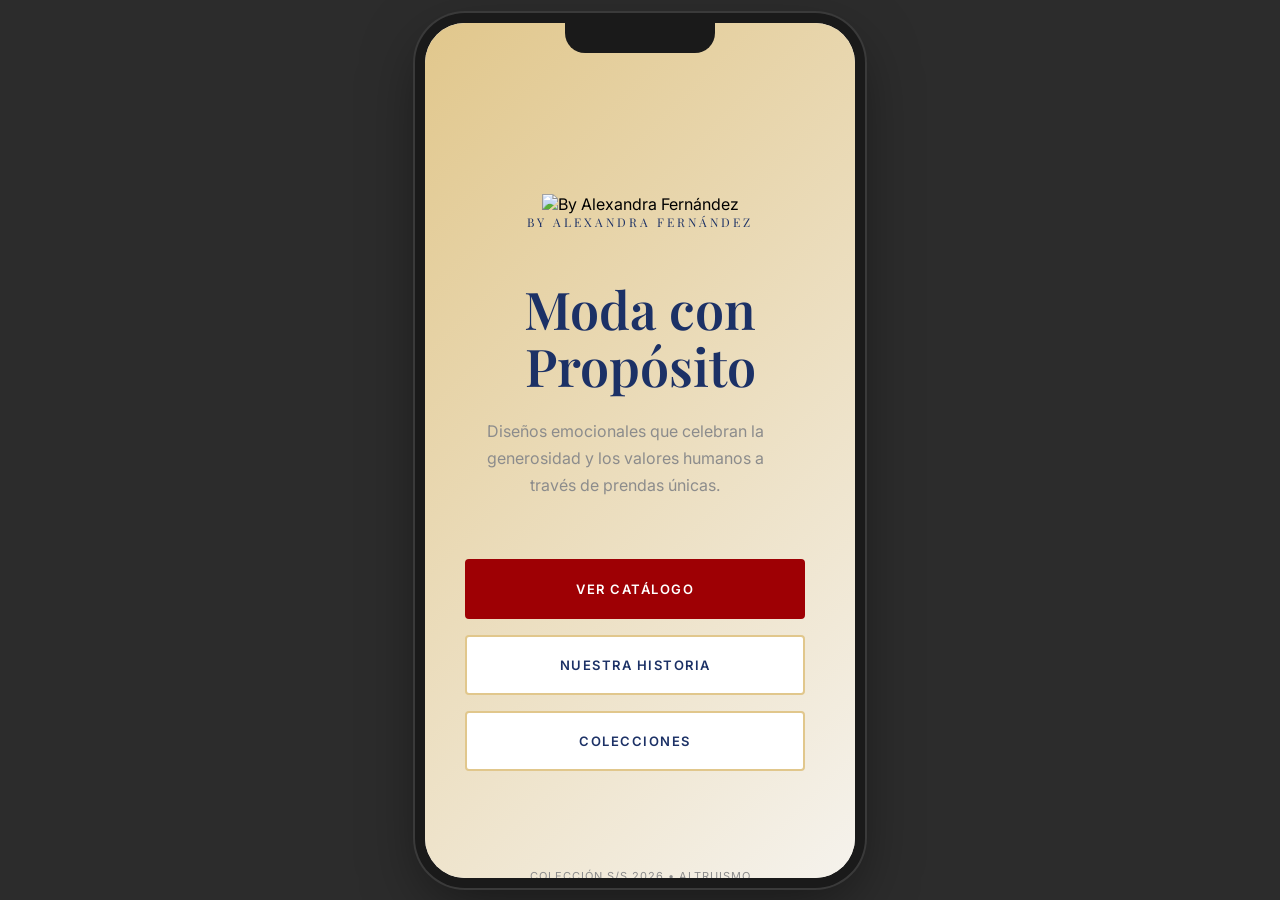
==== index.html @ 5521e4ed "index.html" ====
<!DOCTYPE html>
<html lang="es">
<head>
    <meta charset="UTF-8">
    <meta name="viewport" content="width=device-width, initial-scale=1.0">
    <title>By Alexandra Fernández - Home</title>
    
    <link rel="preconnect" href="https://fonts.googleapis.com">
    <link rel="preconnect" href="https://fonts.gstatic.com" crossorigin>
    <link href="https://fonts.googleapis.com/css2?family=Playfair+Display:wght@400;500;600;700&family=Inter:wght@300;400;500;600;700&display=swap" rel="stylesheet">
    
    <link rel="stylesheet" href="css/home.css">
</head>
<body>

<div id="mobile-wrapper">
    <div id="mobile-content">
        
        <!-- HOME / BIENVENIDA -->
        <section class="home-section">
            
            <!-- Imagen de fondo -->
            <div class="home-background">
                <img src="images/hero-background.jpg" alt="By Alexandra Fernández" class="background-image">
                <div class="background-overlay"></div>
            </div>

            <!-- Contenido sobre la imagen -->
            <div class="home-content">
                <!-- Logo de la marca -->
                <div class="home-logo">
                    By Alexandra Fernández
                </div>

                <!-- Título principal -->
                <h1 class="home-title">Moda con Propósito</h1>
                
                <!-- Subtítulo / Descripción -->
                <p class="home-subtitle">
                    Diseños emocionales que celebran la generosidad y los valores humanos a través de prendas únicas.
                </p>

                <!-- Menú de navegación -->
                <nav class="home-menu">
                    <a href="catalogo.html" class="menu-btn primary">
                        Ver Catálogo
                    </a>
                    <a href="historia.html" class="menu-btn">
                        Nuestra Historia
                    </a>
                    <a href="colecciones.html" class="menu-btn">
                        Colecciones
                    </a>
                </nav>

                <!-- Footer opcional -->
                <div class="home-footer">
                    <p class="season-badge">Colección S/S 2026 • ALTRUISMO</p>
                </div>
            </div>

        </section>

    </div>
</div>

</body>
</html>
---- css/home.css ----
/* ============================================
   HOME - PÁGINA DE BIENVENIDA
   ============================================ */

   * {
    margin: 0;
    padding: 0;
    box-sizing: border-box;
}

:root {
    --rojo: #9e0004;
    --azul: #1c3166;
    --amarillo: #f6d86b;
    --beige: #e1c78c;
    --marfil: #F6F4F0;
    --carbon: #1E1E1E;
    --gris: #8C8C8C;
    --font-display: 'Playfair Display', serif;
    --font-body: 'Inter', sans-serif;
}

body {
    margin: 0;
    padding: 0;
    background-color: #2c2c2c;
    display: flex;
    justify-content: center;
    align-items: center;
    min-height: 100vh;
    font-family: var(--font-body);
}

/* MOBILE WRAPPER - Simula pantalla de celular */
#mobile-wrapper {
    width: 100%;
    max-width: 430px;
    height: 932px;
    max-height: 95vh;
    background-color: var(--marfil);
    position: relative;
    overflow: hidden;
    box-shadow: 
        0 0 0 10px #1a1a1a,
        0 0 0 12px #3a3a3a,
        0 20px 60px rgba(0, 0, 0, 0.5);
    border-radius: 40px;
}

/* Notch del iPhone */
#mobile-wrapper::before {
    content: '';
    position: absolute;
    top: 0;
    left: 50%;
    transform: translateX(-50%);
    width: 150px;
    height: 30px;
    background-color: #1a1a1a;
    border-radius: 0 0 20px 20px;
    z-index: 9999;
}

#mobile-content {
    width: 100%;
    height: 100%;
    overflow-y: auto;
    overflow-x: hidden;
    -webkit-overflow-scrolling: touch;
}

#mobile-content::-webkit-scrollbar {
    display: none;
}

/* HOME SECTION */
.home-section {
    position: relative;
    min-height: 100vh;
    background: linear-gradient(135deg, var(--beige) 0%, var(--marfil) 100%);
    display: flex;
    flex-direction: column;
    justify-content: center;
    align-items: center;
    padding: 80px 40px 60px;
    text-align: center;
}

.home-logo {
    font-family: var(--font-display);
    font-size: 12px;
    letter-spacing: 3px;
    text-transform: uppercase;
    color: var(--azul);
    margin-bottom: 50px;
    animation: fadeIn 1s ease-out;
}

@keyframes fadeIn {
    from { opacity: 0; transform: translateY(-20px); }
    to { opacity: 1; transform: translateY(0); }
}

.home-title {
    font-family: var(--font-display);
    font-size: 52px;
    font-weight: 600;
    color: var(--azul);
    margin-bottom: 24px;
    line-height: 1.1;
    animation: fadeInUp 1s ease-out 0.2s backwards;
}

@keyframes fadeInUp {
    from { opacity: 0; transform: translateY(30px); }
    to { opacity: 1; transform: translateY(0); }
}

.home-subtitle {
    font-size: 16px;
    color: var(--gris);
    margin-bottom: 60px;
    line-height: 1.7;
    max-width: 320px;
    animation: fadeInUp 1s ease-out 0.4s backwards;
}

/* MENÚ DE NAVEGACIÓN */
.home-menu {
    display: flex;
    flex-direction: column;
    gap: 16px;
    width: 100%;
    max-width: 340px;
    animation: fadeInUp 1s ease-out 0.6s backwards;
}

.menu-btn {
    padding: 20px 40px;
    font-family: var(--font-body);
    font-size: 13px;
    font-weight: 600;
    letter-spacing: 1.5px;
    text-transform: uppercase;
    text-decoration: none;
    background-color: white;
    color: var(--azul);
    border: 2px solid var(--beige);
    border-radius: 4px;
    transition: all 0.3s ease;
    cursor: pointer;
    display: block;
}

.menu-btn:hover {
    background-color: var(--amarillo);
    color: var(--azul);
    border-color: var(--amarillo);
    transform: translateY(-2px);
    box-shadow: 0 4px 12px rgba(0, 0, 0, 0.15);
}

.menu-btn.primary {
    background-color: var(--rojo);
    color: white;
    border-color: var(--rojo);
}

.menu-btn.primary:hover {
    background-color: #7a0003;
}

/* FOOTER */
.home-footer {
    position: absolute;
    bottom: 40px;
    left: 0;
    right: 0;
    text-align: center;
}

.season-badge {
    font-size: 11px;
    letter-spacing: 1px;
    color: var(--gris);
    text-transform: uppercase;
}

/* RESPONSIVE - Para móviles reales */
@media (max-width: 430px) {
    body {
        background-color: var(--marfil);
    }
    
    #mobile-wrapper {
        max-width: 100%;
        height: 100vh;
        max-height: 100vh;
        border-radius: 0;
        box-shadow: none;
    }
    
    #mobile-wrapper::before {
        display: none;
    }
}
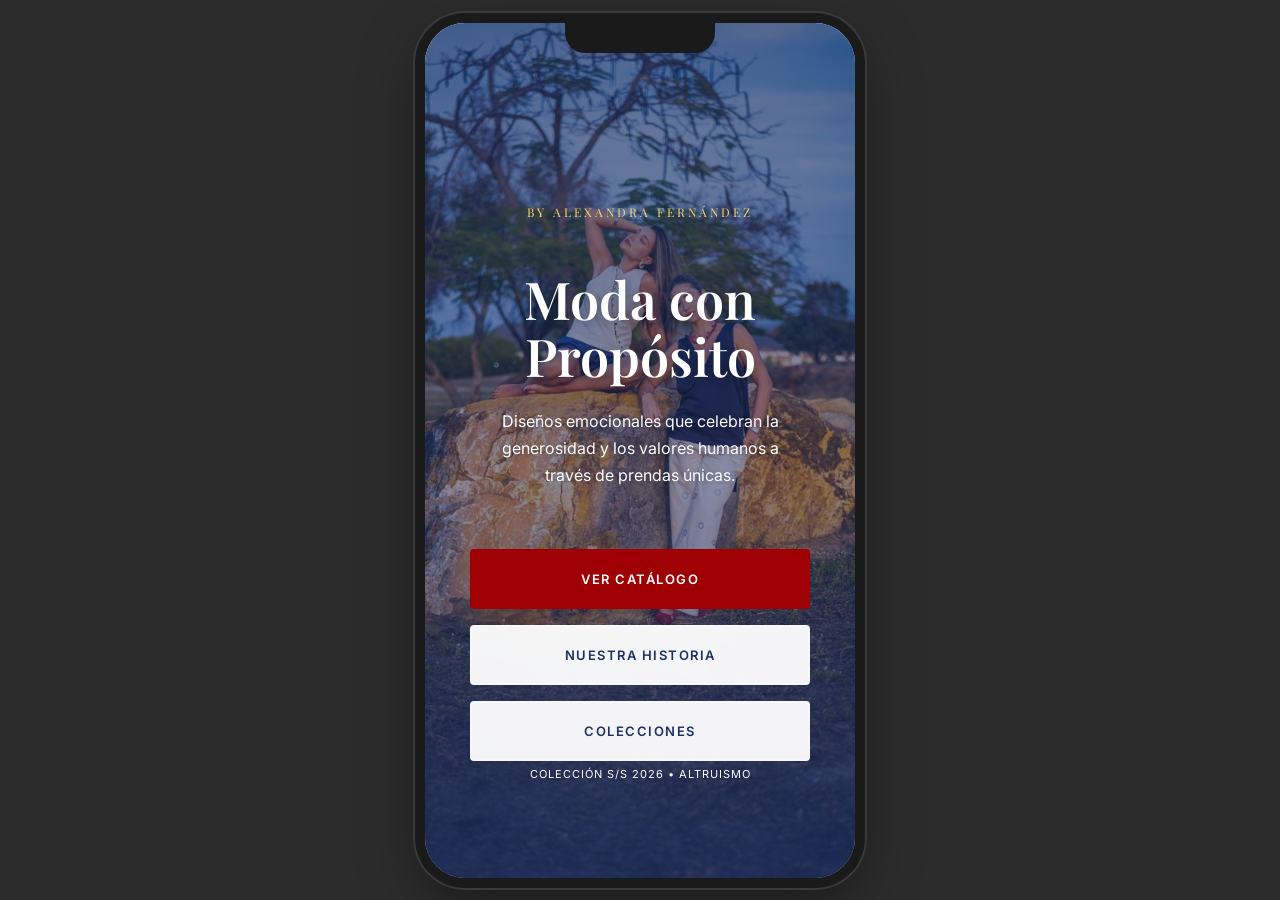
==== commit 270a502c: "index.html" ====
--- a/index.html
+++ b/index.html
@@ -21,7 +21,7 @@
             
             <!-- Imagen de fondo -->
             <div class="home-background">
-                <img src="images/hero-background.jpg" alt="By Alexandra Fernández" class="background-image">
+                <img src="images/home-background.jpeg" alt="By Alexandra Fernández" class="background-image">
                 <div class="background-overlay"></div>
             </div>
 
--- a/css/home.css
+++ b/css/home.css
@@ -2,7 +2,7 @@
    HOME - PÁGINA DE BIENVENIDA
    ============================================ */
 
-   * {
+* {
     margin: 0;
     padding: 0;
     box-sizing: border-box;
@@ -77,13 +77,55 @@
 .home-section {
     position: relative;
     min-height: 100vh;
-    background: linear-gradient(135deg, var(--beige) 0%, var(--marfil) 100%);
     display: flex;
     flex-direction: column;
     justify-content: center;
     align-items: center;
+    overflow: hidden;
+}
+
+/* IMAGEN DE FONDO */
+.home-background {
+    position: absolute;
+    top: 0;
+    left: 0;
+    width: 100%;
+    height: 100%;
+    z-index: 1;
+}
+
+.background-image {
+    width: 100%;
+    height: 100%;
+    object-fit: cover;
+    object-position: center;
+}
+
+.background-overlay {
+    position: absolute;
+    top: 0;
+    left: 0;
+    width: 100%;
+    height: 100%;
+    background: linear-gradient(
+        180deg,
+        rgba(28, 49, 102, 0.7) 0%,
+        rgba(28, 49, 102, 0.5) 50%,
+        rgba(28, 49, 102, 0.8) 100%
+    );
+    z-index: 2;
+}
+
+/* CONTENIDO */
+.home-content {
+    position: relative;
+    z-index: 3;
+    text-align: center;
     padding: 80px 40px 60px;
-    text-align: center;
+    width: 100%;
+    display: flex;
+    flex-direction: column;
+    align-items: center;
 }
 
 .home-logo {
@@ -91,7 +133,7 @@
     font-size: 12px;
     letter-spacing: 3px;
     text-transform: uppercase;
-    color: var(--azul);
+    color: var(--amarillo);
     margin-bottom: 50px;
     animation: fadeIn 1s ease-out;
 }
@@ -105,10 +147,11 @@
     font-family: var(--font-display);
     font-size: 52px;
     font-weight: 600;
-    color: var(--azul);
+    color: white;
     margin-bottom: 24px;
     line-height: 1.1;
     animation: fadeInUp 1s ease-out 0.2s backwards;
+    text-shadow: 0 2px 10px rgba(0, 0, 0, 0.3);
 }
 
 @keyframes fadeInUp {
@@ -118,11 +161,12 @@
 
 .home-subtitle {
     font-size: 16px;
-    color: var(--gris);
+    color: white;
     margin-bottom: 60px;
     line-height: 1.7;
     max-width: 320px;
     animation: fadeInUp 1s ease-out 0.4s backwards;
+    text-shadow: 0 1px 5px rgba(0, 0, 0, 0.3);
 }
 
 /* MENÚ DE NAVEGACIÓN */
@@ -143,13 +187,14 @@
     letter-spacing: 1.5px;
     text-transform: uppercase;
     text-decoration: none;
-    background-color: white;
+    background-color: rgba(255, 255, 255, 0.95);
     color: var(--azul);
-    border: 2px solid var(--beige);
+    border: 2px solid rgba(255, 255, 255, 0.3);
     border-radius: 4px;
     transition: all 0.3s ease;
     cursor: pointer;
     display: block;
+    backdrop-filter: blur(10px);
 }
 
 .menu-btn:hover {
@@ -157,7 +202,7 @@
     color: var(--azul);
     border-color: var(--amarillo);
     transform: translateY(-2px);
-    box-shadow: 0 4px 12px rgba(0, 0, 0, 0.15);
+    box-shadow: 0 4px 12px rgba(0, 0, 0, 0.3);
 }
 
 .menu-btn.primary {
@@ -168,6 +213,7 @@
 
 .menu-btn.primary:hover {
     background-color: #7a0003;
+    box-shadow: 0 4px 16px rgba(158, 0, 4, 0.4);
 }
 
 /* FOOTER */
@@ -182,8 +228,9 @@
 .season-badge {
     font-size: 11px;
     letter-spacing: 1px;
-    color: var(--gris);
+    color: white;
     text-transform: uppercase;
+    text-shadow: 0 1px 3px rgba(0, 0, 0, 0.3);
 }
 
 /* RESPONSIVE - Para móviles reales */
@@ -203,4 +250,4 @@
     #mobile-wrapper::before {
         display: none;
     }
-}+}
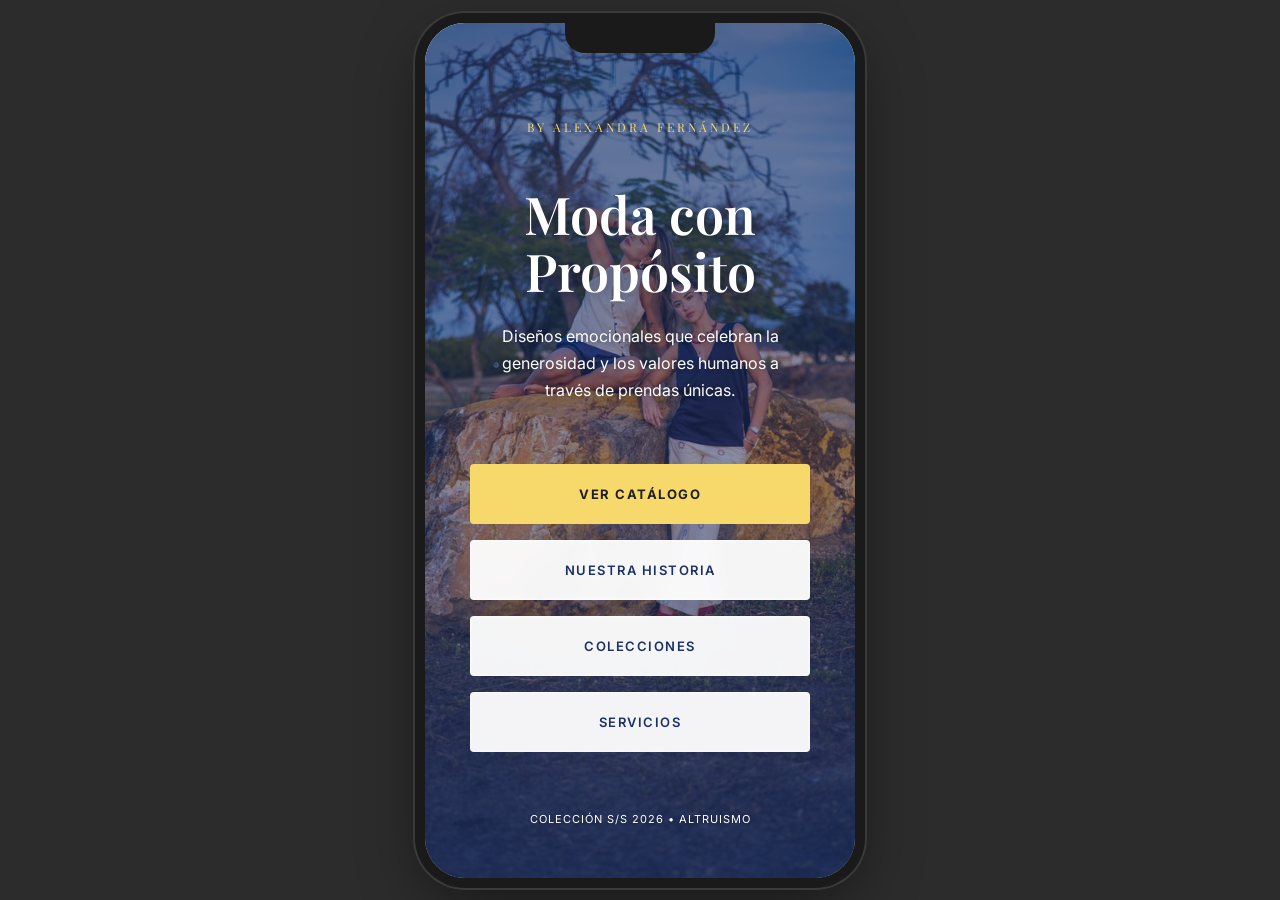
==== commit 0a1e596b: "Update index.html" ====
--- a/index.html
+++ b/index.html
@@ -51,6 +51,9 @@
                     <a href="colecciones.html" class="menu-btn">
                         Colecciones
                     </a>
+                    <a href="servicios.html" class="menu-btn">
+    Servicios
+</a>
                 </nav>
 
                 <!-- Footer opcional -->
--- a/css/home.css
+++ b/css/home.css
@@ -121,11 +121,13 @@
     position: relative;
     z-index: 3;
     text-align: center;
-    padding: 80px 40px 60px;
-    width: 100%;
+    padding: 0 40px;
+    width: 100%;
+    height: 100%;
     display: flex;
     flex-direction: column;
     align-items: center;
+    justify-content: center;
 }
 
 .home-logo {
@@ -199,29 +201,30 @@
 
 .menu-btn:hover {
     background-color: var(--amarillo);
-    color: var(--azul);
+    color: var(--carbon);
     border-color: var(--amarillo);
     transform: translateY(-2px);
     box-shadow: 0 4px 12px rgba(0, 0, 0, 0.3);
 }
 
 .menu-btn.primary {
-    background-color: var(--rojo);
-    color: white;
-    border-color: var(--rojo);
+    background-color: var(--amarillo);
+    color: var(--carbon);
+    border-color: var(--amarillo);
+    font-weight: 700;
 }
 
 .menu-btn.primary:hover {
-    background-color: #7a0003;
-    box-shadow: 0 4px 16px rgba(158, 0, 4, 0.4);
+    background-color: #ddb944;
+    color: var(--carbon);
+    border-color: #ddb944;
+    transform: translateY(-2px);
+    box-shadow: 0 4px 16px rgba(246, 216, 107, 0.6);
 }
 
 /* FOOTER */
 .home-footer {
-    position: absolute;
-    bottom: 40px;
-    left: 0;
-    right: 0;
+    margin-top: 60px;
     text-align: center;
 }
 
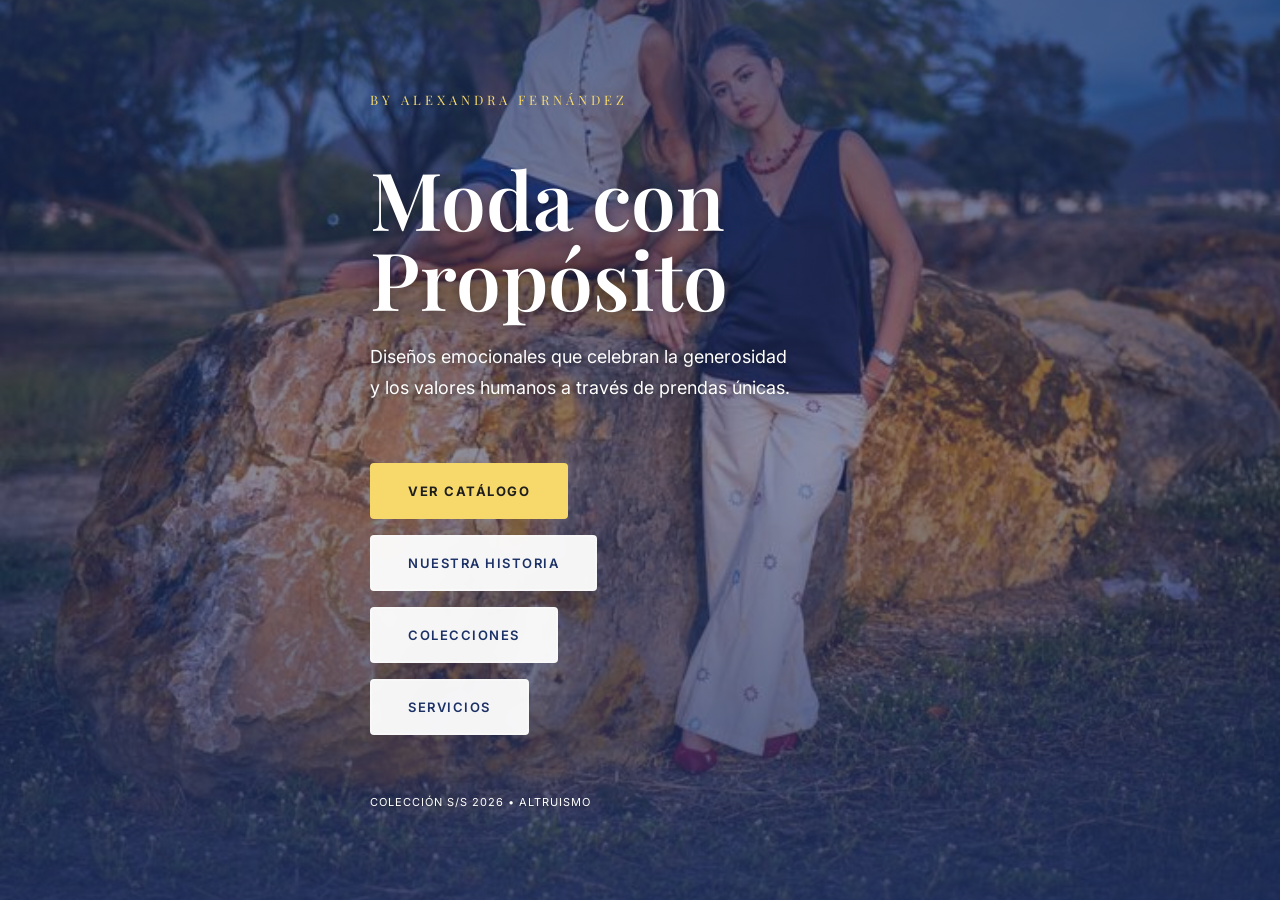
==== commit 045b9493: "Update index.html" ====
--- a/index.html
+++ b/index.html
@@ -10,6 +10,7 @@
     <link href="https://fonts.googleapis.com/css2?family=Playfair+Display:wght@400;500;600;700&family=Inter:wght@300;400;500;600;700&display=swap" rel="stylesheet">
     
     <link rel="stylesheet" href="css/home.css">
+    <link rel="stylesheet" href="css/desktop.css">
 </head>
 <body>
 
--- a/css/home.css
+++ b/css/home.css
@@ -236,21 +236,20 @@
     text-shadow: 0 1px 3px rgba(0, 0, 0, 0.3);
 }
 
-/* RESPONSIVE - Para móviles reales */
-@media (max-width: 430px) {
+/* RESPONSIVE */
+@media (max-width: 768px) {
     body {
         background-color: var(--marfil);
+        align-items: flex-start;
     }
-    
     #mobile-wrapper {
         max-width: 100%;
-        height: 100vh;
-        max-height: 100vh;
+        width: 100%;
+        height: 100dvh;
+        max-height: 100dvh;
         border-radius: 0;
         box-shadow: none;
     }
-    
-    #mobile-wrapper::before {
-        display: none;
-    }
-}
+    #mobile-wrapper::before { display: none; }
+}
+}
--- a/css/desktop.css
+++ b/css/desktop.css
@@ -0,0 +1,204 @@
+/* ============================================
+   DESKTOP LAYOUT - By Alexandra Fernández
+   Solo aplica en pantallas > 769px
+   ============================================ */
+
+@media (min-width: 769px) {
+
+    body {
+        background-color: var(--marfil);
+        display: block;
+        min-height: 100vh;
+    }
+
+    #mobile-wrapper {
+        width: 100%;
+        max-width: 100%;
+        height: auto;
+        max-height: none;
+        border-radius: 0;
+        box-shadow: none;
+        background-color: var(--marfil);
+    }
+
+    #mobile-wrapper::before { display: none; }
+
+    #mobile-content {
+        height: auto;
+        overflow: visible;
+    }
+
+    /* NAVBAR */
+    .nav-header {
+        position: fixed;
+        top: 0; left: 0; right: 0;
+        width: 100%;
+        max-width: 100%;
+        padding: 0 60px;
+        height: 70px;
+        display: flex;
+        justify-content: space-between;
+        align-items: center;
+        background-color: rgba(255,255,255,0.97);
+        backdrop-filter: blur(12px);
+        border-bottom: 1px solid var(--beige);
+        z-index: 1000;
+    }
+
+    .nav-title { font-size: 22px; letter-spacing: 1px; }
+    .nav-back  { font-size: 14px; }
+
+    /* HOME */
+    .home-section { min-height: 100vh; width: 100%; }
+
+    .home-content {
+        padding: 0 80px;
+        max-width: 700px;
+        margin: 0 auto;
+        align-items: flex-start;
+        text-align: left;
+    }
+
+    .home-logo    { font-size: 13px; letter-spacing: 4px; }
+    .home-title   { font-size: 80px; line-height: 1.0; max-width: 580px; }
+    .home-subtitle{ font-size: 18px; max-width: 420px; text-align: left; }
+    .home-menu    { max-width: 380px; align-items: flex-start; }
+
+    .menu-btn {
+        padding: 18px 36px;
+        font-size: 13px;
+        transition: all 0.25s ease;
+    }
+    .menu-btn:hover {
+        transform: translateY(-2px);
+        box-shadow: 0 6px 20px rgba(0,0,0,0.25);
+    }
+
+    /* HISTORIA */
+    .historia-container { max-width: 800px; margin: 0 auto; padding-top: 70px; }
+    .historia-hero      { height: 500px; }
+    .historia-header    { padding: 60px 60px 40px; }
+    .historia-title     { font-size: 56px; }
+    .historia-content   { padding: 50px 80px; }
+    .section-subtitle   { font-size: 28px; }
+    .section-text       { font-size: 17px; max-width: 560px; }
+    .quote-block        { margin: 60px 0; }
+    .quote-text         { font-size: 26px; }
+
+    .historia-footer {
+        padding: 50px 80px 80px;
+        flex-direction: row;
+        gap: 20px;
+    }
+
+    .btn-cta, .btn-secondary { flex: 1; padding: 20px; font-size: 13px; transition: all 0.25s ease; }
+    .btn-cta:hover      { background-color: #7a0003; transform: translateY(-2px); }
+    .btn-secondary:hover{ background-color: var(--azul); color: white; transform: translateY(-2px); }
+
+    /* CATÁLOGO */
+    .catalog-hero { padding: 100px 60px 60px; text-align: center; }
+    .catalog-title { font-size: 64px; }
+    .catalog-subtitle { font-size: 14px; letter-spacing: 3px; margin-top: 8px; }
+
+    .products-grid {
+        max-width: 1200px;
+        margin: 0 auto;
+        padding: 40px 60px 80px;
+        display: grid;
+        grid-template-columns: repeat(3, 1fr);
+        gap: 30px;
+    }
+
+    .product-card      { display: flex; flex-direction: column; }
+    .product-images-gallery { height: 340px; }
+    .product-info      { flex: 1; display: flex; flex-direction: column; padding: 20px; }
+    .product-name      { font-size: 20px; }
+    .product-price     { font-size: 20px; margin-bottom: 16px; }
+    .size-btn          { padding: 10px; font-size: 13px; }
+    .btn-add-cart      { margin-top: auto; transition: all 0.25s ease; }
+    .btn-add-cart:hover{ background-color: var(--rojo); transform: translateY(-1px); }
+
+    .cart-modal   { align-items: center; justify-content: center; }
+    .cart-content { width: 480px; max-width: 90vw; max-height: 80vh; border-radius: 16px; }
+
+    /* CHECKOUT — dos columnas */
+    .checkout-container {
+        max-width: 900px;
+        margin: 0 auto;
+        padding: 100px 40px 80px;
+        display: grid;
+        grid-template-columns: 1fr 1fr;
+        gap: 40px;
+        align-items: start;
+    }
+
+    .order-summary { position: sticky; top: 90px; }
+    .checkout-form { gap: 24px; }
+
+    .btn-submit { transition: all 0.25s ease; }
+    .btn-submit:hover {
+        background-color: #7a0003;
+        transform: translateY(-2px);
+        box-shadow: 0 8px 20px rgba(158, 0, 4, 0.35);
+    }
+
+    /* COLECCIONES */
+    .colecciones-container {
+        max-width: 1000px;
+        margin: 0 auto;
+        padding: 100px 60px 80px;
+        gap: 60px;
+    }
+
+    .coleccion-card {
+        display: grid;
+        grid-template-columns: 1fr 1fr;
+        align-items: stretch;
+    }
+
+    .coleccion-images   { display: flex; flex-direction: column; }
+    .coleccion-image.main { height: 360px; flex: 1; }
+    .gallery-image      { height: 160px; }
+    .coleccion-content  { padding: 40px; display: flex; flex-direction: column; justify-content: center; }
+    .coleccion-title    { font-size: 44px; }
+    .btn-coleccion      { transition: all 0.25s ease; }
+    .btn-coleccion:hover{ background-color: #7a0003; transform: translateY(-2px); }
+
+    /* SERVICIOS */
+    .servicios-hero { padding: 100px 60px 80px; text-align: center; }
+    .hero-title     { font-size: 64px; }
+    .hero-description { font-size: 17px; max-width: 520px; }
+
+    .servicios-intro { max-width: 700px; margin: 0 auto; padding: 50px 40px 20px; }
+
+    .servicios-grid {
+        max-width: 900px;
+        margin: 0 auto;
+        padding: 20px 60px 60px;
+        display: grid;
+        grid-template-columns: repeat(3, 1fr);
+        gap: 24px;
+    }
+
+    .servicio-card { display: flex; flex-direction: column; }
+    .card-body     { flex: 1; display: flex; flex-direction: column; }
+    .card-btn      { margin-top: auto; transition: all 0.25s ease; }
+
+    .servicio-card.diseno   .card-btn:hover { background-color: #7a0003; transform: translateY(-1px); }
+    .servicio-card.asesoria .card-btn:hover { background-color: #0f1e45; transform: translateY(-1px); }
+    .servicio-card.colabs   .card-btn:hover { background-color: #ddb944; transform: translateY(-1px); }
+
+    .servicios-quote  { max-width: 600px; margin: 0 auto 50px; }
+
+    .servicios-footer {
+        max-width: 500px;
+        margin: 0 auto;
+        padding: 20px 40px 80px;
+        flex-direction: row;
+    }
+
+    .servicios-footer .btn-cta,
+    .servicios-footer .btn-secondary { flex: 1; transition: all 0.25s ease; }
+    .servicios-footer .btn-cta:hover     { background-color: #7a0003; transform: translateY(-2px); }
+    .servicios-footer .btn-secondary:hover { background-color: var(--azul); color: white; transform: translateY(-2px); }
+}
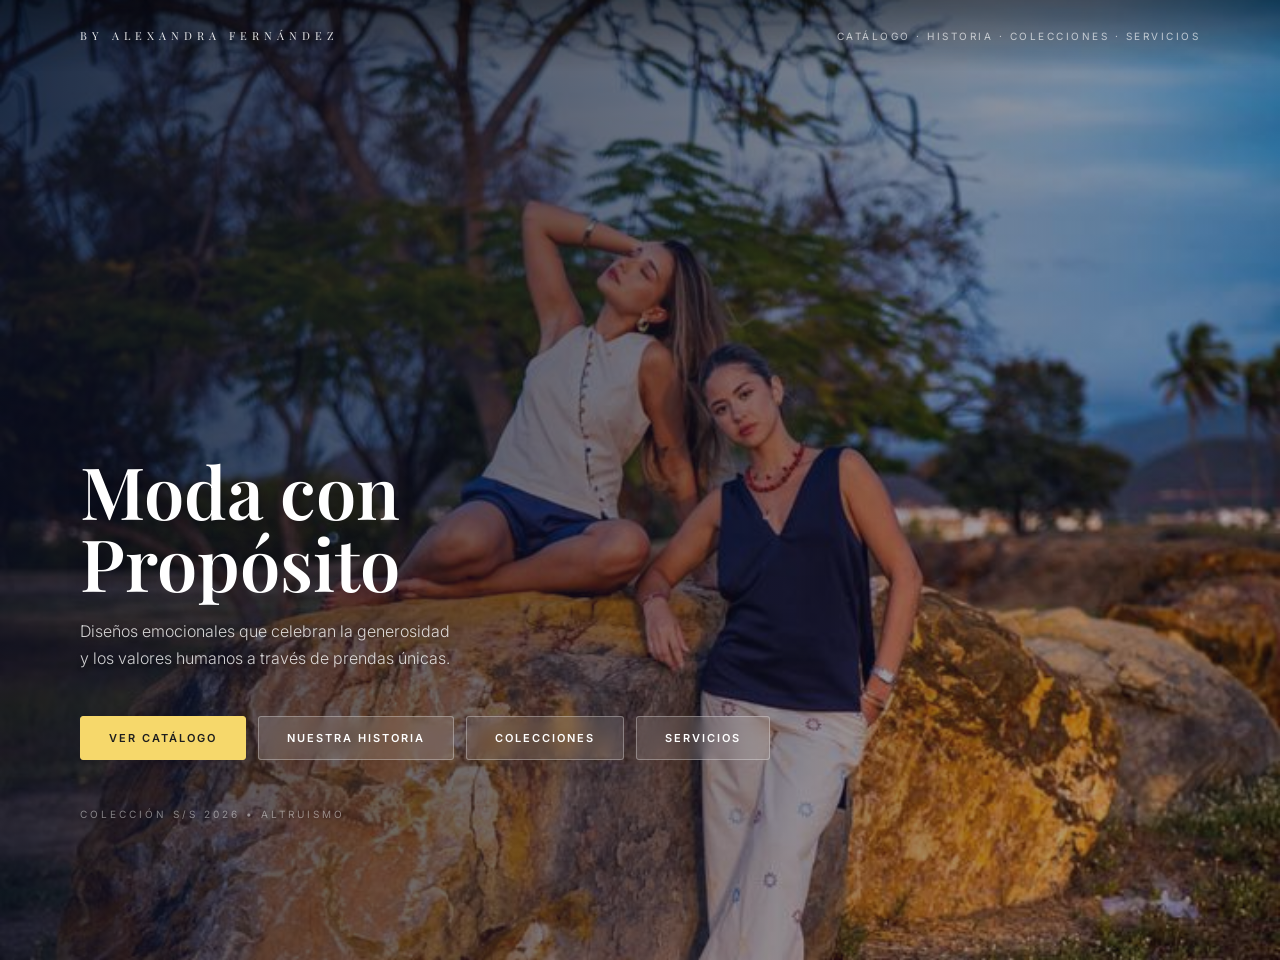
==== commit 43465c87: "Update index.html" ====
--- a/index.html
+++ b/index.html
@@ -63,6 +63,13 @@
                 </div>
             </div>
 
+            <!-- FOOTER CRÉDITOS -->
+<footer class="footer-creditos">
+    <p class="footer-by">by Gabriella Wakil</p>
+    <img src="images/gw-logo.png" alt="GW Studios" class="footer-logo">
+    <p class="footer-handle">@gw.studios_</p>
+</footer>
+
         </section>
 
     </div>
--- a/css/desktop.css
+++ b/css/desktop.css
@@ -5,200 +5,401 @@
 
 @media (min-width: 769px) {
 
+    /* RESET DEL MOCKUP */
     body {
-        background-color: var(--marfil);
-        display: block;
+        background-color: var(--marfil) !important;
+        display: block !important;
         min-height: 100vh;
     }
 
-    #mobile-wrapper {
-        width: 100%;
-        max-width: 100%;
-        height: auto;
-        max-height: none;
-        border-radius: 0;
-        box-shadow: none;
-        background-color: var(--marfil);
-    }
-
-    #mobile-wrapper::before { display: none; }
-
-    #mobile-content {
-        height: auto;
-        overflow: visible;
-    }
-
-    /* NAVBAR */
+    /* Home: fondo oscuro solo para esa página */
+    body:has(.home-section) {
+        background-color: #1a1a1a !important;
+    }
+
+    div#mobile-wrapper {
+        width: 100% !important;
+        max-width: 100% !important;
+        height: auto !important;
+        max-height: none !important;
+        border-radius: 0 !important;
+        box-shadow: none !important;
+        background-color: transparent !important;
+        position: static !important;
+        overflow: visible !important;
+    }
+
+    div#mobile-wrapper::before { display: none !important; }
+
+    div#mobile-content {
+        height: auto !important;
+        overflow: visible !important;
+    }
+
+    /* ========================================
+       HOME — diseño editorial de lujo
+    ======================================== */
+    .home-section {
+        min-height: 100vh !important;
+        width: 100% !important;
+        position: relative !important;
+    }
+
+    .home-background {
+        position: absolute !important;
+        top: 0 !important;
+        left: 0 !important;
+        width: 100% !important;
+        height: 100% !important;
+    }
+
+    .background-image {
+        width: 100% !important;
+        height: 100% !important;
+        object-fit: cover !important;
+        object-position: center 20% !important;
+    }
+
+    .background-overlay {
+        background: linear-gradient(
+            105deg,
+            rgba(10, 15, 35, 0.82) 0%,
+            rgba(10, 15, 35, 0.55) 50%,
+            rgba(10, 15, 35, 0.2) 100%
+        ) !important;
+    }
+
+    .home-content {
+        position: relative !important;
+        z-index: 3 !important;
+        width: 100% !important;
+        max-width: 100% !important;
+        min-height: 100vh !important;
+        padding: 0 !important;
+        margin: 0 !important;
+        display: flex !important;
+        flex-direction: column !important;
+        align-items: flex-start !important;
+        justify-content: flex-end !important;
+        text-align: left !important;
+        padding-bottom: 80px !important;
+        padding-left: 80px !important;
+    }
+
+    .home-logo {
+        position: fixed !important;
+        top: 0 !important;
+        left: 0 !important;
+        right: 0 !important;
+        z-index: 100 !important;
+        width: 100% !important;
+        padding: 28px 80px !important;
+        margin: 0 !important;
+        font-size: 11px !important;
+        letter-spacing: 5px !important;
+        color: rgba(255,255,255,0.9) !important;
+        display: flex !important;
+        align-items: center !important;
+        justify-content: space-between !important;
+        background: linear-gradient(180deg, rgba(0,0,0,0.4) 0%, transparent 100%) !important;
+    }
+
+    .home-logo::after {
+        content: 'Catálogo  ·  Historia  ·  Colecciones  ·  Servicios' !important;
+        font-size: 10px !important;
+        letter-spacing: 2.5px !important;
+        color: rgba(255,255,255,0.65) !important;
+        font-family: 'Inter', sans-serif !important;
+    }
+
+    .home-title {
+        font-size: 72px !important;
+        line-height: 1.0 !important;
+        color: white !important;
+        margin-bottom: 20px !important;
+        max-width: 560px !important;
+        text-shadow: 0 2px 20px rgba(0,0,0,0.3) !important;
+    }
+
+    .home-subtitle {
+        font-size: 16px !important;
+        line-height: 1.7 !important;
+        color: rgba(255,255,255,0.8) !important;
+        max-width: 380px !important;
+        text-align: left !important;
+        margin-bottom: 44px !important;
+        font-weight: 300 !important;
+    }
+
+    .home-menu {
+        display: flex !important;
+        flex-direction: row !important;
+        gap: 12px !important;
+        max-width: none !important;
+        width: auto !important;
+    }
+
+    .menu-btn {
+        padding: 14px 28px !important;
+        font-size: 11px !important;
+        font-weight: 600 !important;
+        letter-spacing: 2px !important;
+        text-decoration: none !important;
+        border-radius: 3px !important;
+        transition: all 0.25s ease !important;
+        display: inline-block !important;
+        white-space: nowrap !important;
+        background-color: rgba(255,255,255,0.12) !important;
+        color: white !important;
+        border: 1px solid rgba(255,255,255,0.3) !important;
+        backdrop-filter: blur(8px) !important;
+    }
+
+    .menu-btn:hover {
+        background-color: rgba(255,255,255,0.22) !important;
+        border-color: rgba(255,255,255,0.6) !important;
+        transform: translateY(-2px) !important;
+    }
+
+    .menu-btn.primary {
+        background-color: var(--amarillo) !important;
+        color: var(--carbon) !important;
+        border-color: var(--amarillo) !important;
+    }
+
+    .menu-btn.primary:hover {
+        background-color: #e8c94a !important;
+        border-color: #e8c94a !important;
+        transform: translateY(-2px) !important;
+        box-shadow: 0 6px 20px rgba(246,216,107,0.4) !important;
+    }
+
+    .home-footer { margin-top: 48px !important; }
+
+    .season-badge {
+        font-size: 10px !important;
+        letter-spacing: 3px !important;
+        color: rgba(255,255,255,0.45) !important;
+    }
+
+    /* ========================================
+       NAVBAR — páginas internas
+    ======================================== */
     .nav-header {
-        position: fixed;
-        top: 0; left: 0; right: 0;
-        width: 100%;
-        max-width: 100%;
-        padding: 0 60px;
-        height: 70px;
-        display: flex;
-        justify-content: space-between;
-        align-items: center;
-        background-color: rgba(255,255,255,0.97);
-        backdrop-filter: blur(12px);
-        border-bottom: 1px solid var(--beige);
-        z-index: 1000;
-    }
-
-    .nav-title { font-size: 22px; letter-spacing: 1px; }
-    .nav-back  { font-size: 14px; }
-
-    /* HOME */
-    .home-section { min-height: 100vh; width: 100%; }
-
-    .home-content {
-        padding: 0 80px;
-        max-width: 700px;
-        margin: 0 auto;
-        align-items: flex-start;
-        text-align: left;
-    }
-
-    .home-logo    { font-size: 13px; letter-spacing: 4px; }
-    .home-title   { font-size: 80px; line-height: 1.0; max-width: 580px; }
-    .home-subtitle{ font-size: 18px; max-width: 420px; text-align: left; }
-    .home-menu    { max-width: 380px; align-items: flex-start; }
-
-    .menu-btn {
-        padding: 18px 36px;
-        font-size: 13px;
-        transition: all 0.25s ease;
-    }
-    .menu-btn:hover {
-        transform: translateY(-2px);
-        box-shadow: 0 6px 20px rgba(0,0,0,0.25);
-    }
-
-    /* HISTORIA */
-    .historia-container { max-width: 800px; margin: 0 auto; padding-top: 70px; }
-    .historia-hero      { height: 500px; }
-    .historia-header    { padding: 60px 60px 40px; }
-    .historia-title     { font-size: 56px; }
-    .historia-content   { padding: 50px 80px; }
-    .section-subtitle   { font-size: 28px; }
-    .section-text       { font-size: 17px; max-width: 560px; }
-    .quote-block        { margin: 60px 0; }
-    .quote-text         { font-size: 26px; }
+        position: fixed !important;
+        top: 0 !important; left: 0 !important; right: 0 !important;
+        width: 100% !important;
+        max-width: 100% !important;
+        padding: 0 80px !important;
+        height: 68px !important;
+        display: flex !important;
+        justify-content: space-between !important;
+        align-items: center !important;
+        background-color: rgba(255,255,255,0.97) !important;
+        backdrop-filter: blur(16px) !important;
+        border-bottom: 1px solid rgba(225,199,140,0.4) !important;
+        z-index: 1000 !important;
+    }
+
+    .nav-title { font-size: 18px !important; letter-spacing: 1px !important; }
+    .nav-back  { font-size: 13px !important; }
+
+    /* ========================================
+       HISTORIA
+    ======================================== */
+    .historia-container {
+        max-width: 860px !important;
+        margin: 0 auto !important;
+        padding-top: 68px !important;
+        background-color: white !important;
+    }
+
+    .historia-hero {
+        height: 280px !important;
+        width: 100% !important;
+        background: linear-gradient(135deg, var(--beige) 0%, var(--marfil) 100%) !important;
+        display: flex !important;
+        align-items: center !important;
+        justify-content: center !important;
+        overflow: hidden !important;
+    }
+
+    .hero-image {
+        width: auto !important;
+        height: 220px !important;
+        max-width: 420px !important;
+        object-fit: contain !important;
+        object-position: center !important;
+    }
+
+    .historia-header    { padding: 56px 100px 36px !important; text-align: center !important; }
+    .historia-title     { font-size: 56px !important; }
+    .historia-content   { padding: 48px 100px 56px !important; }
+    .section-subtitle   { font-size: 28px !important; }
+    .section-text       { font-size: 16px !important; line-height: 1.9 !important; }
+    .quote-block        { margin: 56px 0 !important; padding: 48px 56px !important; }
+    .quote-text         { font-size: 24px !important; }
 
     .historia-footer {
-        padding: 50px 80px 80px;
-        flex-direction: row;
-        gap: 20px;
-    }
-
-    .btn-cta, .btn-secondary { flex: 1; padding: 20px; font-size: 13px; transition: all 0.25s ease; }
-    .btn-cta:hover      { background-color: #7a0003; transform: translateY(-2px); }
-    .btn-secondary:hover{ background-color: var(--azul); color: white; transform: translateY(-2px); }
-
-    /* CATÁLOGO */
-    .catalog-hero { padding: 100px 60px 60px; text-align: center; }
-    .catalog-title { font-size: 64px; }
-    .catalog-subtitle { font-size: 14px; letter-spacing: 3px; margin-top: 8px; }
+        padding: 48px 100px 72px !important;
+        flex-direction: row !important;
+        gap: 16px !important;
+    }
+
+    .btn-cta, .btn-secondary { flex: 1 !important; padding: 18px !important; transition: all 0.25s ease !important; }
+    .btn-cta:hover       { background-color: #7a0003 !important; transform: translateY(-2px) !important; }
+    .btn-secondary:hover { background-color: var(--azul) !important; color: white !important; transform: translateY(-2px) !important; }
+
+    /* ========================================
+       CATÁLOGO
+    ======================================== */
+    .catalog-hero {
+        padding: 110px 80px 56px !important;
+        text-align: center !important;
+        background: linear-gradient(135deg, var(--beige) 0%, var(--marfil) 100%) !important;
+    }
+
+    .catalog-title    { font-size: 60px !important; }
+    .catalog-subtitle { font-size: 12px !important; letter-spacing: 4px !important; }
 
     .products-grid {
-        max-width: 1200px;
-        margin: 0 auto;
-        padding: 40px 60px 80px;
-        display: grid;
-        grid-template-columns: repeat(3, 1fr);
-        gap: 30px;
-    }
-
-    .product-card      { display: flex; flex-direction: column; }
-    .product-images-gallery { height: 340px; }
-    .product-info      { flex: 1; display: flex; flex-direction: column; padding: 20px; }
-    .product-name      { font-size: 20px; }
-    .product-price     { font-size: 20px; margin-bottom: 16px; }
-    .size-btn          { padding: 10px; font-size: 13px; }
-    .btn-add-cart      { margin-top: auto; transition: all 0.25s ease; }
-    .btn-add-cart:hover{ background-color: var(--rojo); transform: translateY(-1px); }
-
-    .cart-modal   { align-items: center; justify-content: center; }
-    .cart-content { width: 480px; max-width: 90vw; max-height: 80vh; border-radius: 16px; }
-
-    /* CHECKOUT — dos columnas */
+        max-width: 1180px !important;
+        margin: 0 auto !important;
+        padding: 32px 80px 100px !important;
+        display: grid !important;
+        grid-template-columns: repeat(3, 1fr) !important;
+        gap: 28px !important;
+        flex-direction: unset !important;
+        background-color: white !important;
+    }
+
+    .product-card           { display: flex !important; flex-direction: column !important; }
+    .product-images-gallery { height: 300px !important; }
+    .product-info           { flex: 1 !important; display: flex !important; flex-direction: column !important; padding: 18px !important; }
+    .product-name           { font-size: 19px !important; }
+    .product-price          { font-size: 18px !important; margin-bottom: 14px !important; }
+    .size-btn               { padding: 9px !important; font-size: 12px !important; }
+    .btn-add-cart           { margin-top: auto !important; transition: all 0.25s ease !important; }
+    .btn-add-cart:hover     { background-color: var(--rojo) !important; transform: translateY(-1px) !important; }
+
+    .cart-modal   { align-items: center !important; justify-content: center !important; }
+    .cart-content { width: 460px !important; max-width: 90vw !important; max-height: 80vh !important; border-radius: 16px !important; }
+
+    /* ========================================
+       CHECKOUT
+    ======================================== */
     .checkout-container {
-        max-width: 900px;
-        margin: 0 auto;
-        padding: 100px 40px 80px;
-        display: grid;
-        grid-template-columns: 1fr 1fr;
-        gap: 40px;
-        align-items: start;
-    }
-
-    .order-summary { position: sticky; top: 90px; }
-    .checkout-form { gap: 24px; }
-
-    .btn-submit { transition: all 0.25s ease; }
-    .btn-submit:hover {
-        background-color: #7a0003;
-        transform: translateY(-2px);
-        box-shadow: 0 8px 20px rgba(158, 0, 4, 0.35);
-    }
-
-    /* COLECCIONES */
+        max-width: 940px !important;
+        margin: 0 auto !important;
+        padding: 96px 40px 80px !important;
+        display: grid !important;
+        grid-template-columns: 1fr 1fr !important;
+        gap: 36px !important;
+        align-items: start !important;
+    }
+
+    .order-summary { position: sticky !important; top: 86px !important; }
+    .checkout-form { gap: 20px !important; }
+    .btn-submit:hover { background-color: #7a0003 !important; transform: translateY(-2px) !important; }
+
+    /* ========================================
+       COLECCIONES
+    ======================================== */
     .colecciones-container {
-        max-width: 1000px;
-        margin: 0 auto;
-        padding: 100px 60px 80px;
-        gap: 60px;
+        max-width: 1100px !important;
+        margin: 0 auto !important;
+        padding: 96px 80px 80px !important;
+        gap: 56px !important;
+        background-color: var(--marfil) !important;
     }
 
     .coleccion-card {
-        display: grid;
-        grid-template-columns: 1fr 1fr;
-        align-items: stretch;
-    }
-
-    .coleccion-images   { display: flex; flex-direction: column; }
-    .coleccion-image.main { height: 360px; flex: 1; }
-    .gallery-image      { height: 160px; }
-    .coleccion-content  { padding: 40px; display: flex; flex-direction: column; justify-content: center; }
-    .coleccion-title    { font-size: 44px; }
-    .btn-coleccion      { transition: all 0.25s ease; }
-    .btn-coleccion:hover{ background-color: #7a0003; transform: translateY(-2px); }
-
-    /* SERVICIOS */
-    .servicios-hero { padding: 100px 60px 80px; text-align: center; }
-    .hero-title     { font-size: 64px; }
-    .hero-description { font-size: 17px; max-width: 520px; }
-
-    .servicios-intro { max-width: 700px; margin: 0 auto; padding: 50px 40px 20px; }
+        display: grid !important;
+        grid-template-columns: 1fr 1fr !important;
+        background-color: white !important;
+        border-radius: 16px !important;
+        overflow: hidden !important;
+        box-shadow: 0 4px 24px rgba(0,0,0,0.07) !important;
+    }
+
+    .coleccion-images     { display: flex !important; flex-direction: column !important; }
+    .coleccion-image.main { height: 360px !important; flex: 1 !important; }
+    .gallery-image        { height: 160px !important; }
+
+    .coleccion-content {
+        padding: 48px !important;
+        display: flex !important;
+        flex-direction: column !important;
+        justify-content: center !important;
+        background-color: white !important;
+    }
+
+    .coleccion-title { font-size: 46px !important; }
+    .btn-coleccion   { transition: all 0.25s ease !important; }
+    .btn-coleccion:hover { background-color: #7a0003 !important; transform: translateY(-2px) !important; }
+
+    /* ========================================
+       SERVICIOS
+    ======================================== */
+    .servicios-hero {
+        padding: 110px 80px 80px !important;
+        text-align: center !important;
+    }
+
+    .servicios-hero::after {
+        background-color: var(--marfil) !important;
+    }
+
+    .hero-title       { font-size: 64px !important; }
+    .hero-description { font-size: 16px !important; max-width: 520px !important; }
+
+    .servicios-intro {
+        max-width: 720px !important;
+        margin: 0 auto !important;
+        padding: 48px 40px 20px !important;
+        background-color: var(--marfil) !important;
+    }
 
     .servicios-grid {
-        max-width: 900px;
-        margin: 0 auto;
-        padding: 20px 60px 60px;
-        display: grid;
-        grid-template-columns: repeat(3, 1fr);
-        gap: 24px;
-    }
-
-    .servicio-card { display: flex; flex-direction: column; }
-    .card-body     { flex: 1; display: flex; flex-direction: column; }
-    .card-btn      { margin-top: auto; transition: all 0.25s ease; }
-
-    .servicio-card.diseno   .card-btn:hover { background-color: #7a0003; transform: translateY(-1px); }
-    .servicio-card.asesoria .card-btn:hover { background-color: #0f1e45; transform: translateY(-1px); }
-    .servicio-card.colabs   .card-btn:hover { background-color: #ddb944; transform: translateY(-1px); }
-
-    .servicios-quote  { max-width: 600px; margin: 0 auto 50px; }
+        max-width: 1100px !important;
+        margin: 0 auto !important;
+        padding: 20px 80px 56px !important;
+        display: grid !important;
+        grid-template-columns: repeat(3, 1fr) !important;
+        gap: 22px !important;
+        flex-direction: unset !important;
+        background-color: var(--marfil) !important;
+    }
+
+    .servicio-card { display: flex !important; flex-direction: column !important; }
+    .card-body     { flex: 1 !important; display: flex !important; flex-direction: column !important; }
+    .card-btn      { margin-top: auto !important; transition: all 0.25s ease !important; }
+
+    .servicio-card.diseno   .card-btn:hover { background-color: #7a0003 !important; transform: translateY(-1px) !important; }
+    .servicio-card.asesoria .card-btn:hover { background-color: #0f1e45 !important; transform: translateY(-1px) !important; }
+    .servicio-card.colabs   .card-btn:hover { background-color: #ddb944 !important; transform: translateY(-1px) !important; }
+
+    /* Quote sin fondo oscuro */
+    .servicios-quote {
+        max-width: 640px !important;
+        margin: 0 auto 48px !important;
+        background: linear-gradient(135deg, rgba(246,216,107,0.15) 0%, rgba(225,199,140,0.15) 100%) !important;
+        border: 2px solid var(--amarillo) !important;
+    }
+
+    .quote-text   { color: var(--azul) !important; }
+    .quote-author { color: var(--rojo) !important; }
 
     .servicios-footer {
-        max-width: 500px;
-        margin: 0 auto;
-        padding: 20px 40px 80px;
-        flex-direction: row;
+        max-width: 520px !important;
+        margin: 0 auto !important;
+        padding: 16px 40px 80px !important;
+        flex-direction: row !important;
+        background-color: var(--marfil) !important;
     }
 
     .servicios-footer .btn-cta,
-    .servicios-footer .btn-secondary { flex: 1; transition: all 0.25s ease; }
-    .servicios-footer .btn-cta:hover     { background-color: #7a0003; transform: translateY(-2px); }
-    .servicios-footer .btn-secondary:hover { background-color: var(--azul); color: white; transform: translateY(-2px); }
+    .servicios-footer .btn-secondary { flex: 1 !important; transition: all 0.25s ease !important; }
+    .servicios-footer .btn-cta:hover       { background-color: #7a0003 !important; transform: translateY(-2px) !important; }
+    .servicios-footer .btn-secondary:hover { background-color: var(--azul) !important; color: white !important; transform: translateY(-2px) !important; }
 }
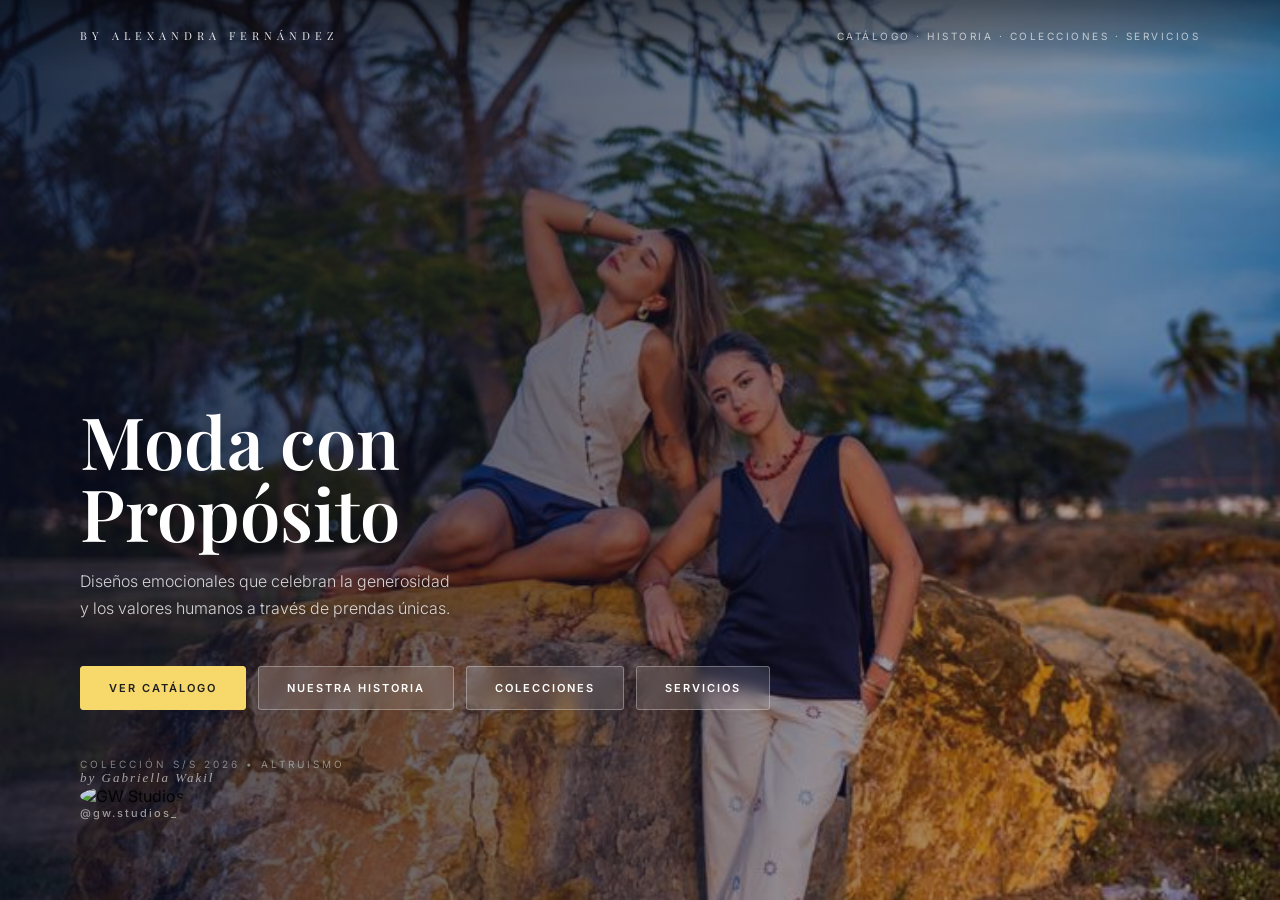
==== commit f141dbb2: "Update index.html" ====
--- a/index.html
+++ b/index.html
@@ -61,14 +61,17 @@
                 <div class="home-footer">
                     <p class="season-badge">Colección S/S 2026 • ALTRUISMO</p>
                 </div>
-            </div>
 
-            <!-- FOOTER CRÉDITOS -->
+                            <!-- FOOTER CRÉDITOS -->
 <footer class="footer-creditos">
     <p class="footer-by">by Gabriella Wakil</p>
     <img src="images/gw-logo.png" alt="GW Studios" class="footer-logo">
     <p class="footer-handle">@gw.studios_</p>
 </footer>
+                
+            </div>
+
+
 
         </section>
 
--- a/css/home.css
+++ b/css/home.css
@@ -253,3 +253,41 @@
     #mobile-wrapper::before { display: none; }
 }
 }
+
+/* FOOTER CRÉDITOS */
+.footer-creditos {
+    display: flex;
+    flex-direction: column;
+    align-items: center;
+    justify-content: center;
+    padding: 40px 20px 50px;
+    background-color: #1e1209;
+    gap: 10px;
+}
+
+.footer-by {
+    font-family: var(--font-display);
+    font-size: 13px;
+    font-weight: 400;
+    font-style: italic;
+    letter-spacing: 2px;
+    color: rgba(255,255,255,0.6);
+    margin: 0;
+}
+
+.footer-logo {
+    width: 64px;
+    height: 64px;
+    object-fit: contain;
+    border-radius: 50%;
+    opacity: 0.9;
+}
+
+.footer-handle {
+    font-family: var(--font-body);
+    font-size: 11px;
+    font-weight: 500;
+    letter-spacing: 2px;
+    color: rgba(255,255,255,0.55);
+    margin: 0;
+}
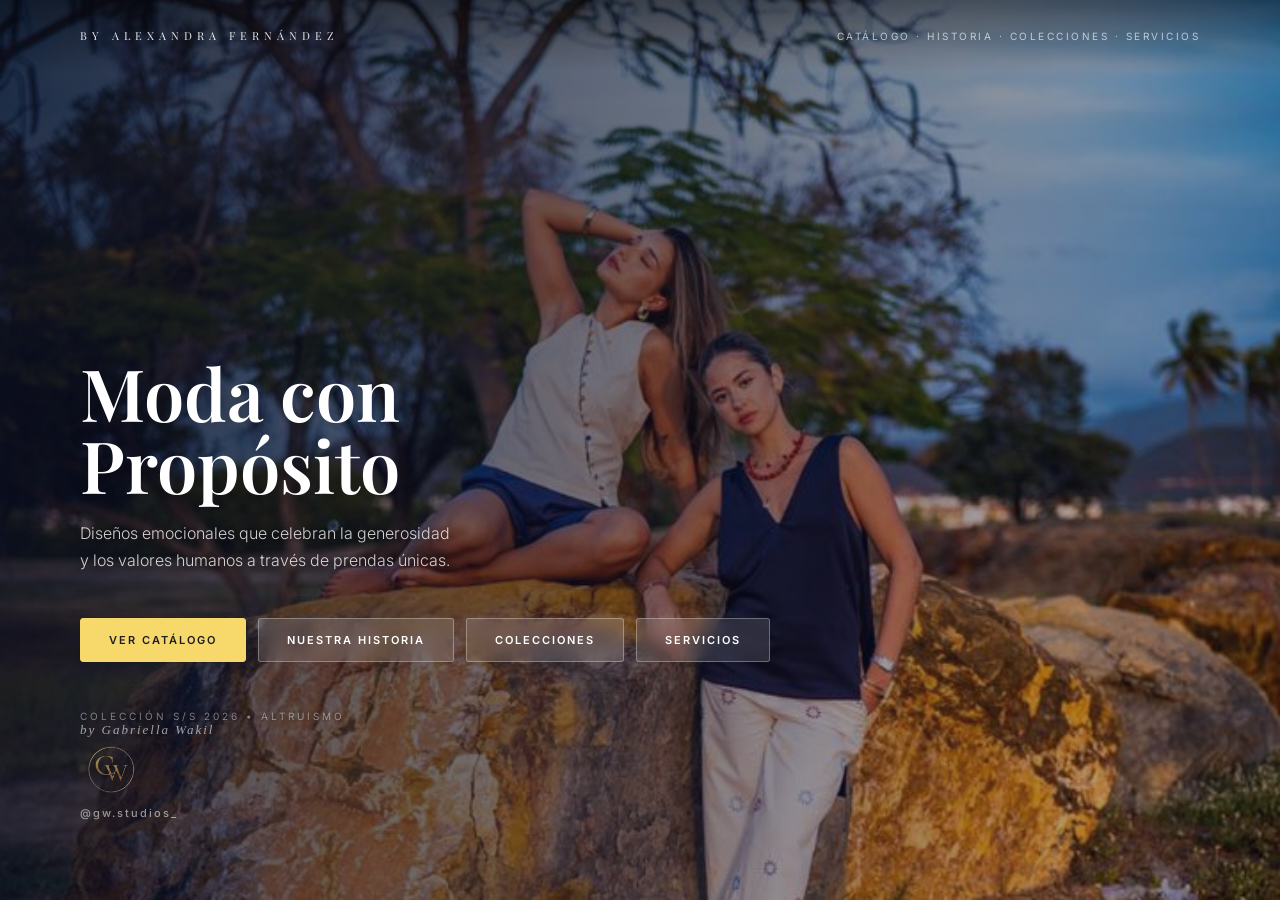
==== commit 29321cb4: "Update index.html" ====
--- a/index.html
+++ b/index.html
@@ -65,7 +65,7 @@
                             <!-- FOOTER CRÉDITOS -->
 <footer class="footer-creditos">
     <p class="footer-by">by Gabriella Wakil</p>
-    <img src="images/gw-logo.png" alt="GW Studios" class="footer-logo">
+    <img src="images/gw.png" alt="GW Studios" class="footer-logo">
     <p class="footer-handle">@gw.studios_</p>
 </footer>
                 
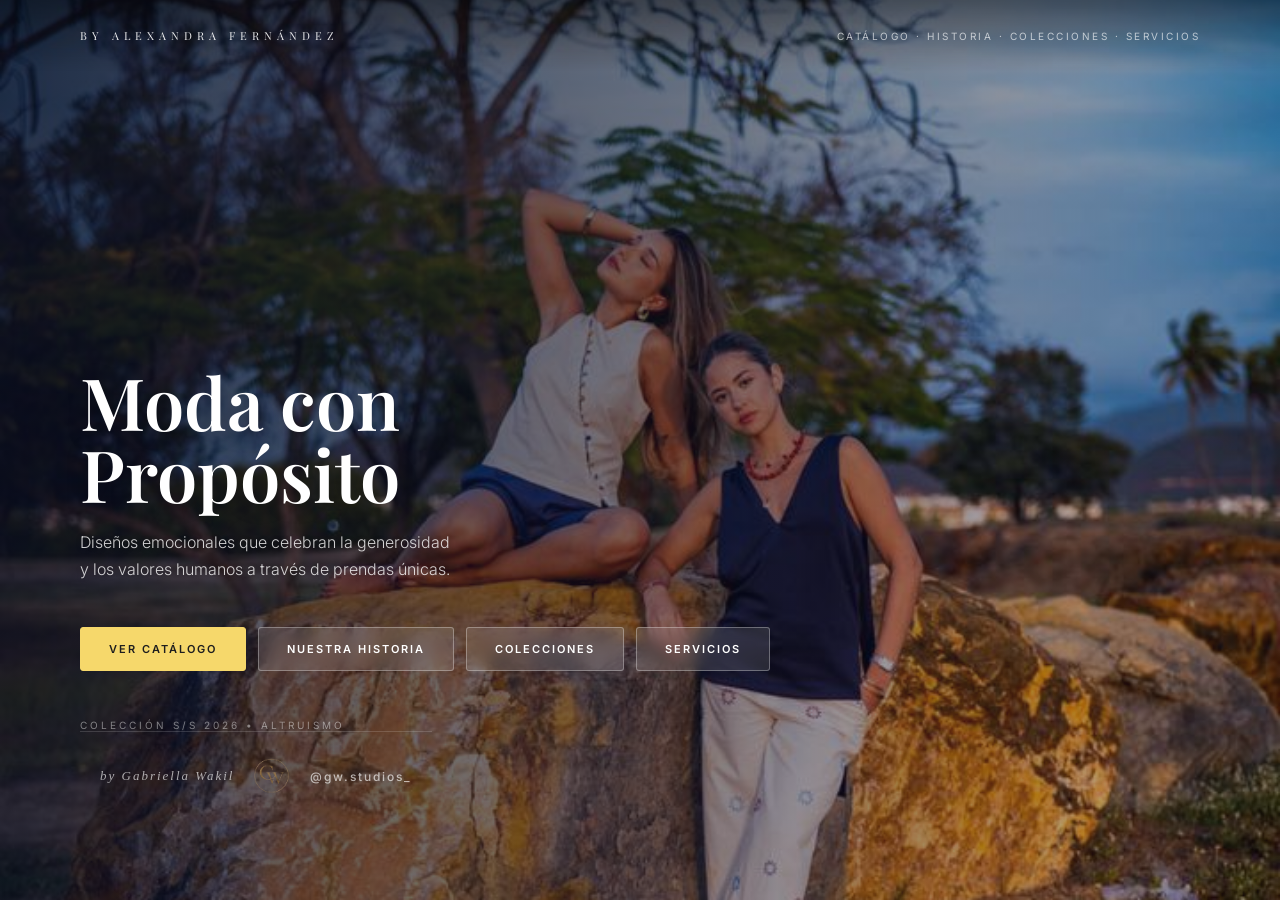
==== commit 0b24340a: "Update index.html" ====
--- a/index.html
+++ b/index.html
@@ -8,9 +8,9 @@
     <link rel="preconnect" href="https://fonts.googleapis.com">
     <link rel="preconnect" href="https://fonts.gstatic.com" crossorigin>
     <link href="https://fonts.googleapis.com/css2?family=Playfair+Display:wght@400;500;600;700&family=Inter:wght@300;400;500;600;700&display=swap" rel="stylesheet">
-    
+
+     <link rel="stylesheet" href="css/desktop.css">
     <link rel="stylesheet" href="css/home.css">
-    <link rel="stylesheet" href="css/desktop.css">
 </head>
 <body>
 
--- a/css/desktop.css
+++ b/css/desktop.css
@@ -403,3 +403,66 @@
     .servicios-footer .btn-cta:hover       { background-color: #7a0003 !important; transform: translateY(-2px) !important; }
     .servicios-footer .btn-secondary:hover { background-color: var(--azul) !important; color: white !important; transform: translateY(-2px) !important; }
 }
+
+/* FOOTER CRÉDITOS — desktop */
+.footer-creditos {
+    display: flex !important;
+    flex-direction: row !important;
+    align-items: center !important;
+    justify-content: center !important;
+    gap: 14px !important;
+    padding: 22px 20px !important;
+}
+
+.footer-by {
+    font-size: 13px !important;
+    letter-spacing: 2px !important;
+    color: rgba(255,255,255,0.85) !important;
+}
+
+.footer-logo {
+    width: 42px !important;
+    height: 42px !important;
+}
+
+.footer-handle {
+    font-size: 12px !important;
+    letter-spacing: 2px !important;
+    color: rgba(255,255,255,0.85) !important;
+}
+
+/* En el home va sobre la imagen */
+.home-section .footer-creditos {
+    position: relative !important;
+    z-index: 3 !important;
+    background-color: transparent !important;
+    padding: 20px !important;
+    opacity: 0.75 !important;
+    transition: opacity 0.3s ease !important;
+}
+
+.home-section .footer-creditos:hover {
+    opacity: 1 !important;
+}
+
+.footer-creditos {
+    background-color: #F6F4F0 !important;
+    border-top: 1px solid #e1c78c !important;
+    display: flex !important;
+    flex-direction: row !important;
+    align-items: center !important;
+    justify-content: center !important;
+    gap: 14px !important;
+    padding: 28px 20px !important;
+}
+
+.footer-by,
+.footer-handle {
+    color: #1c3166 !important;
+}
+
+.footer-logo {
+    width: 48px !important;
+    height: 48px !important;
+    border-radius: 50% !important;
+}
--- a/css/home.css
+++ b/css/home.css
@@ -291,3 +291,13 @@
     color: rgba(255,255,255,0.55);
     margin: 0;
 }
+
+.home-section .footer-creditos {
+    background-color: transparent !important;
+    border-top: 1px solid rgba(255,255,255,0.2) !important;
+}
+
+.home-section .footer-by,
+.home-section .footer-handle {
+    color: rgba(255,255,255,0.85) !important;
+}
